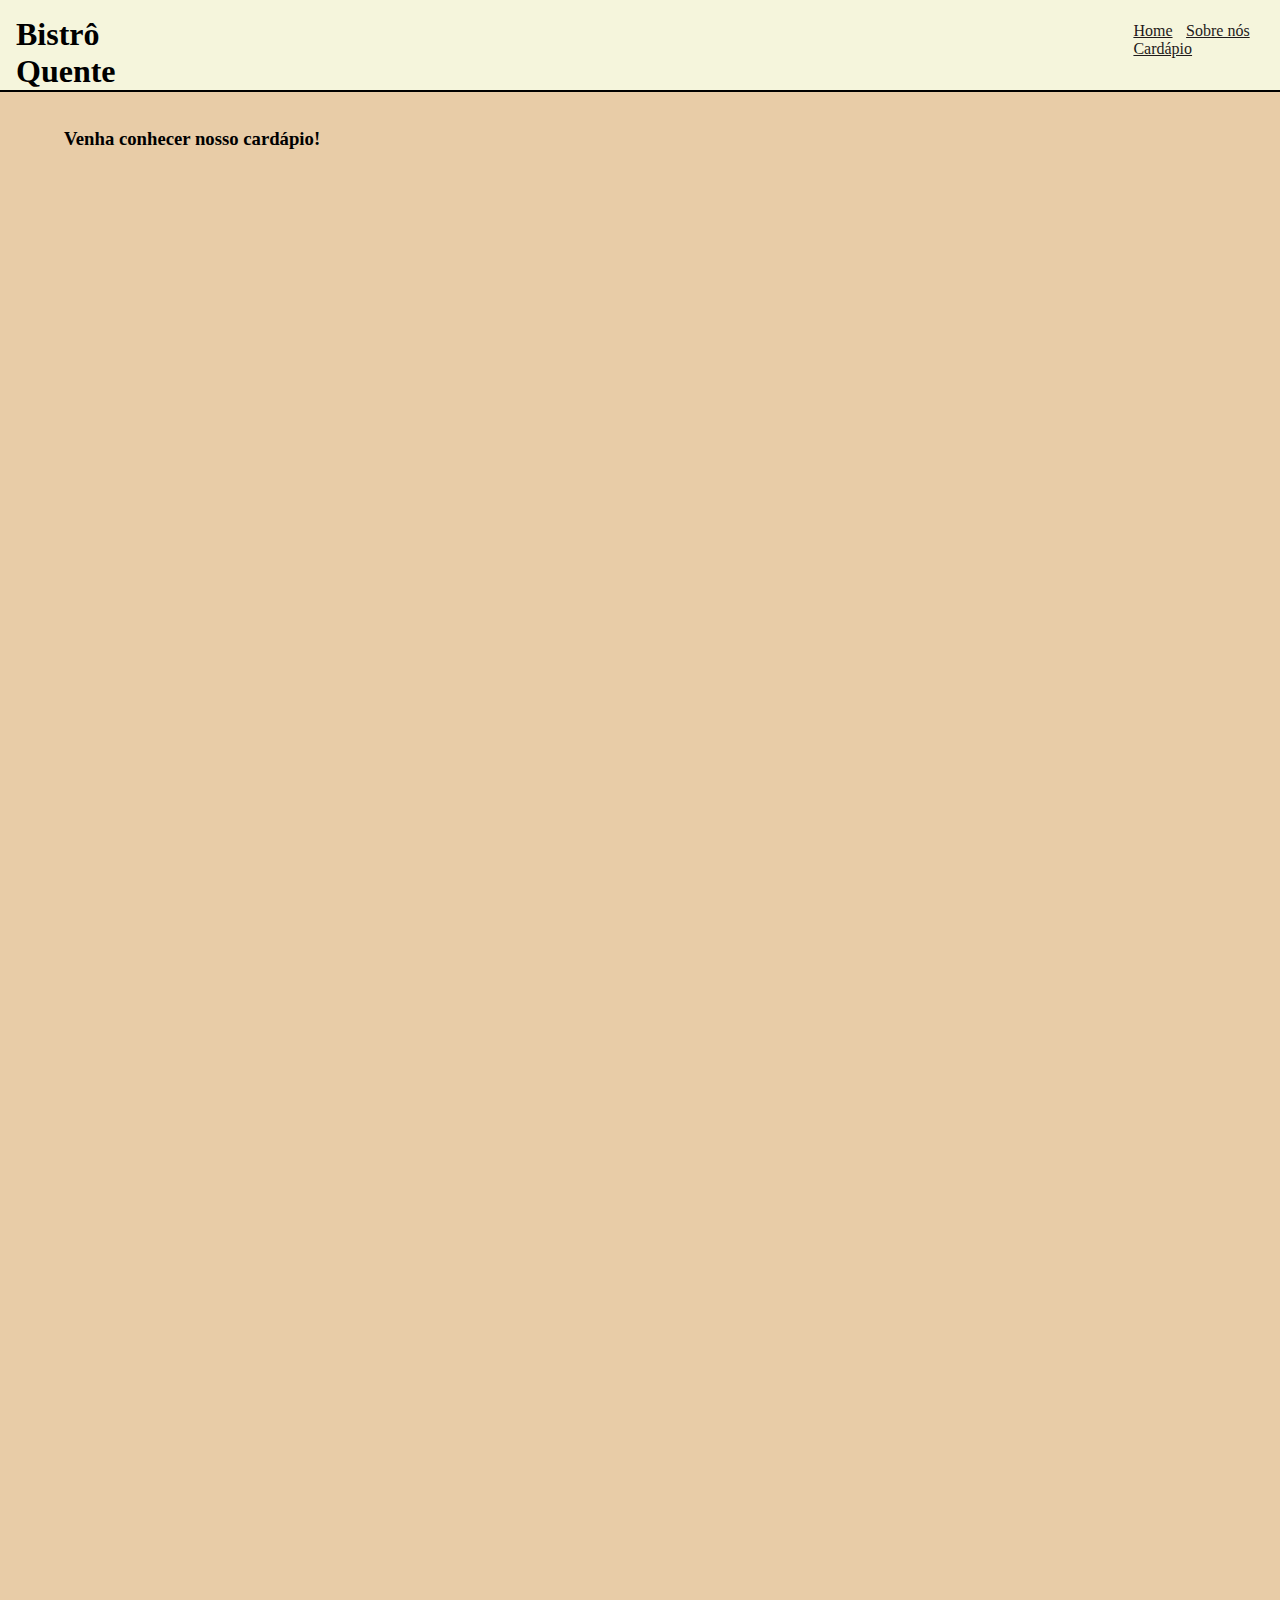
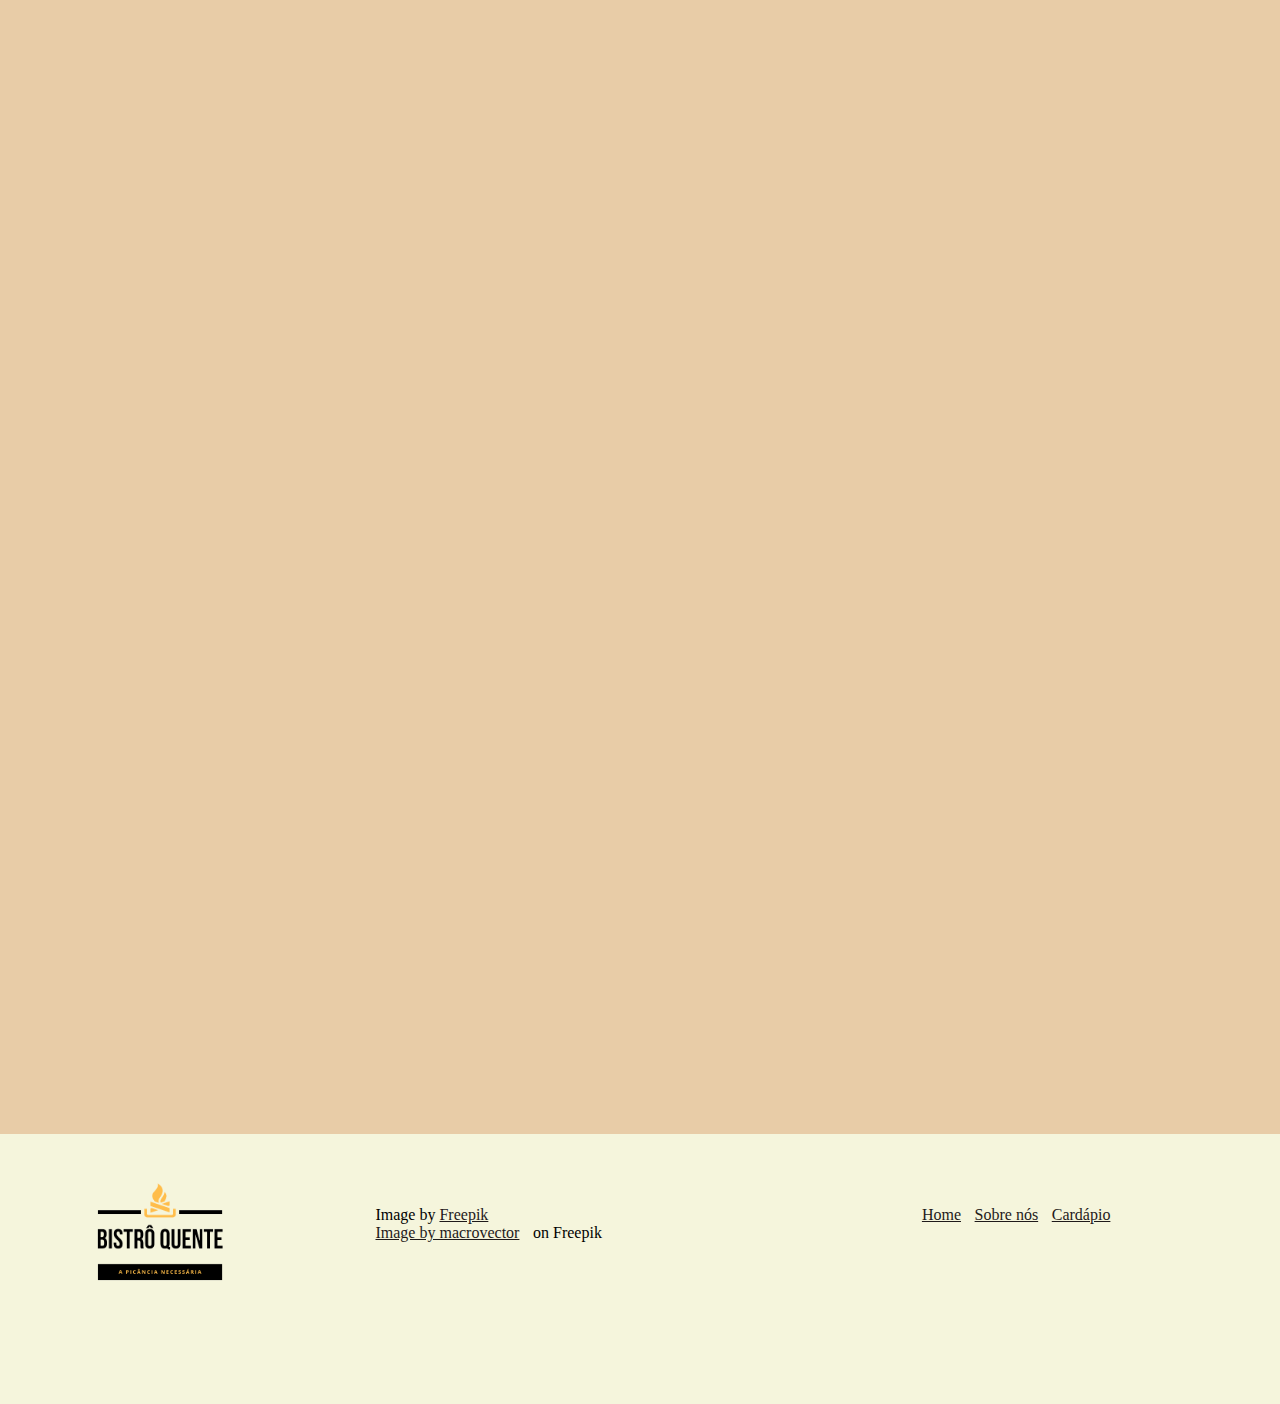
==== cardapio.html @ 6284cd27 "banner e criação de páginas" ====
<!DOCTYPE html>
<html lang="pt-br">
<head>
    <meta charset="UTF-8">
    <meta name="viewport" content="width=device-width, initial-scale=1.0">
    <title>Bistrô Quente - Cardápio</title>
    <link rel="shortcut icon" href="./images/Bistrô_Quente_logo-semFundo.png" type="image/x-icon">
    <link rel="stylesheet" href="style.css">
    <link rel="stylesheet" href="https://cdnjs.cloudflare.com/ajax/libs/font-awesome/6.4.0/css/all.min.css" integrity="sha512-iecdLmaskl7CVkqkXNQ/ZH/XLlvWZOJyj7Yy7tcenmpD1ypASozpmT/E0iPtmFIB46ZmdtAc9eNBvH0H/ZpiBw==" crossorigin="anonymous" referrerpolicy="no-referrer" />
</head>
<body>
    <header>
        <nav>
            <h1>Bistrô Quente</h1>
            <div class="links-nav">
                <a href="/index.html">Home</a>
                <a href="/sobre.html">Sobre nós</a>
                <a href="/cardapio.html">Cardápio</a>
                <i class="fa-solid fa-user"></i>
                <i class="fa-solid fa-cart-shopping"></i>
            </div>
        </nav>
    </header>
    <main>
        <section class="titulo-cardapio">
            <h3>Venha conhecer nosso cardápio!</h3>
        </section>
        <section class="card-cardapio">
            <img src="" alt="" srcset="">
            <h5></h5>
            <p></p>
        </section>
        <section class="card-cardapio">
            <img src="" alt="" srcset="">
            <h5></h5>
            <p></p>
        </section>
        <section class="card-cardapio">
            <img src="" alt="" srcset="">
            <h5></h5>
            <p></p>
        </section>
        <section class="card-cardapio">
            <img src="" alt="" srcset="">
            <h5></h5>
            <p></p>
        </section>
        <section class="card-cardapio">
            <img src="" alt="" srcset="">
            <h5></h5>
            <p></p>
        </section>
        <section class="card-cardapio">
            <img src="" alt="" srcset="">
            <h5></h5>
            <p></p>
        </section>
        <section class="card-cardapio">
            <img src="" alt="" srcset="">
            <h5></h5>
            <p></p>
        </section>
        <section class="card-cardapio">
            <img src="" alt="" srcset="">
            <h5></h5>
            <p></p>
        </section>
        <section class="card-cardapio">
            <img src="" alt="" srcset="">
            <h5></h5>
            <p></p>
        </section>
        <section class="card-cardapio">
            <img src="" alt="" srcset="">
            <h5></h5>
            <p></p>
        </section>
        <section class="card-cardapio">
            <img src="" alt="" srcset="">
            <h5></h5>
            <p></p>
        </section>
        <section class="card-cardapio">
            <img src="" alt="" srcset="">
            <h5></h5>
            <p></p>
        </section>
    </main>
    <footer>
        <img src="images\Bistrô_Quente_logo-semFundo.png" alt="logo do restaurante">
        <!--<h4>Bistrô Quente</h4>-->

        <div class="links-footer">
            <a href="/index.html">Home</a>
            <a href="/sobre.html">Sobre nós</a>
            <a href="/cardapio.html">Cardápio</a>  
        </div>
       
        <div class="icons-footer">
            <i class="fa-brands fa-facebook fa-2xl"></i>
            <i class="fa-brands fa-instagram fa-2xl"></i>  
        </div>
        <div class="creditos-img">
            <p>Image by <a href="https://www.freepik.com/free-vector/delivery-service-concept-guy-scooter_7534224.htm#query=delivery&position=27&from_view=search&track=country_rows_v1">Freepik</a></p>
            <p><a href="https://www.freepik.com/free-vector/travel-road-street-map-with-location-pin-symbol-vector-illustration_1158224.htm#query=mapa%20gps&position=2&from_view=search&track=country_rows_v1">Image by macrovector</a> on Freepik</p>
        </div>
    </footer>
</body>
</html>
---- style.css ----
*{
    margin: 0;
    font-family: Cambria, Cochin, Georgia, Times, 'Times New Roman', serif;
    
}
body{
    background-color: rgb(232, 204, 167);
    overflow-x: hidden;
}
header {
	margin: 0;
	position: sticky;
	top: 0;
	z-index: 100;
	width: 100%;
}
nav{
    position: fixed;
    background-color: beige;
    border-bottom: 2px black solid;
    width: 100vw;
    display: flex;
    height: 10%;
}
nav h1{
    margin: 1rem;
}
.links-nav{
    float: center;
    position: relative;
    padding-left: 60rem;
    margin-top: 1.4rem;
}
a{
    text-decoration:underline;
    color: rgb(31, 26, 26);
    padding-right: 0.6rem;
}
i{
    cursor: pointer;
}
.banner{
    padding-top: 12rem;
    background-image: url(/images/banner-pimenta.jpg);
    height: 350px; 
    background-position: center; 
    background-repeat: no-repeat;
    background-size: cover; 
    width: 100vw;
}
.banner h2{
    text-align: center;
    color: rgb(245, 237, 237);
    padding-top: 5%;
}
main section{
    margin: 0 4rem 4rem 4rem;
    padding-top: 8rem;
}
img{
    width:30%;
}
footer{
    background-color: beige;
    display: inline-block;
    width: 100vw;
    height: 30vh;
}
/*footer h4{
    margin:5rem;
    text-align: left;
    display: inline-flex;
    border: 1px red solid;
    margin-top: 4rem;
}*/
footer img {
    width: 15%;
    padding-left: 4rem;
}

.links-footer{
    display: inline;
    position: inline;
    float: right;
    padding: 4.5rem 10rem 0 0;
}
.icons-footer{
    display: inline;
    position: inline;
    float: right;
    padding: 4.5rem 10rem 0 0;
}
.creditos-img{
    display: inline;
    position: inline;
    float: right;
    padding: 4.5rem 10rem 0 0;
}
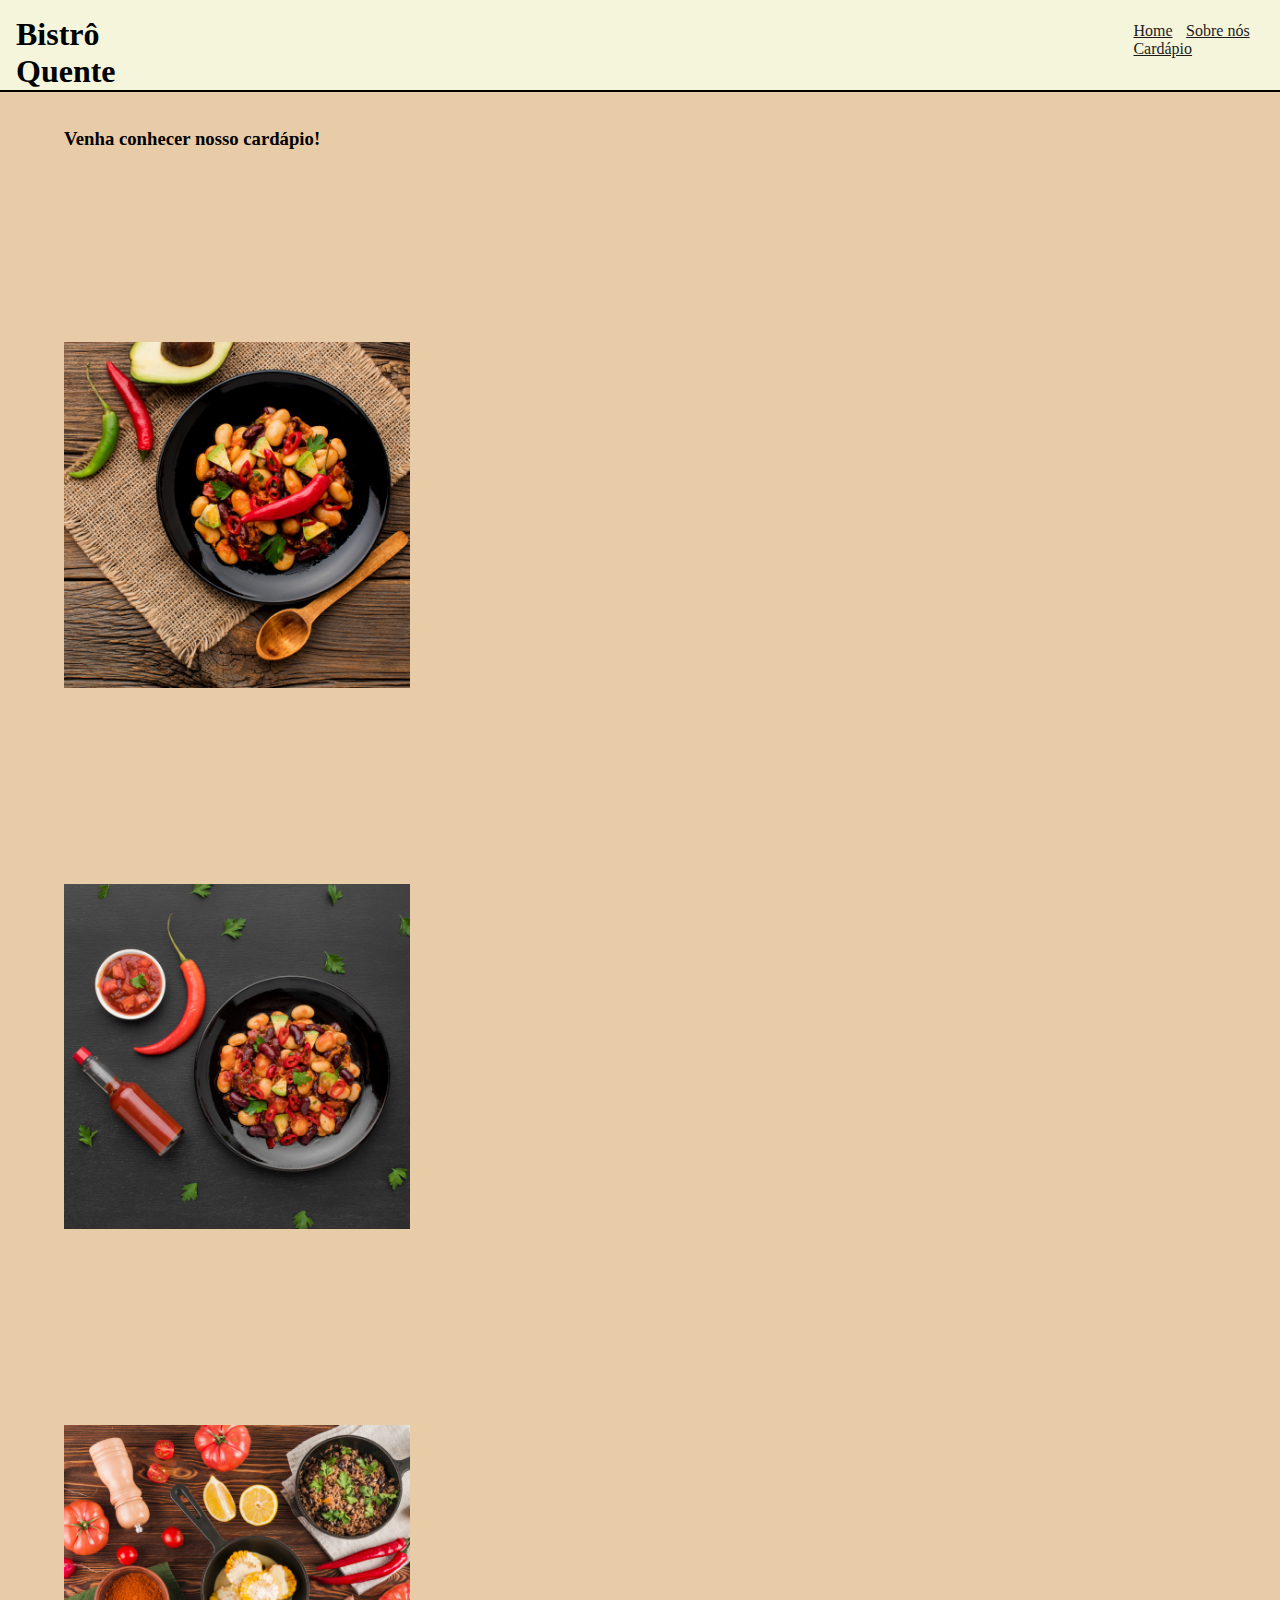
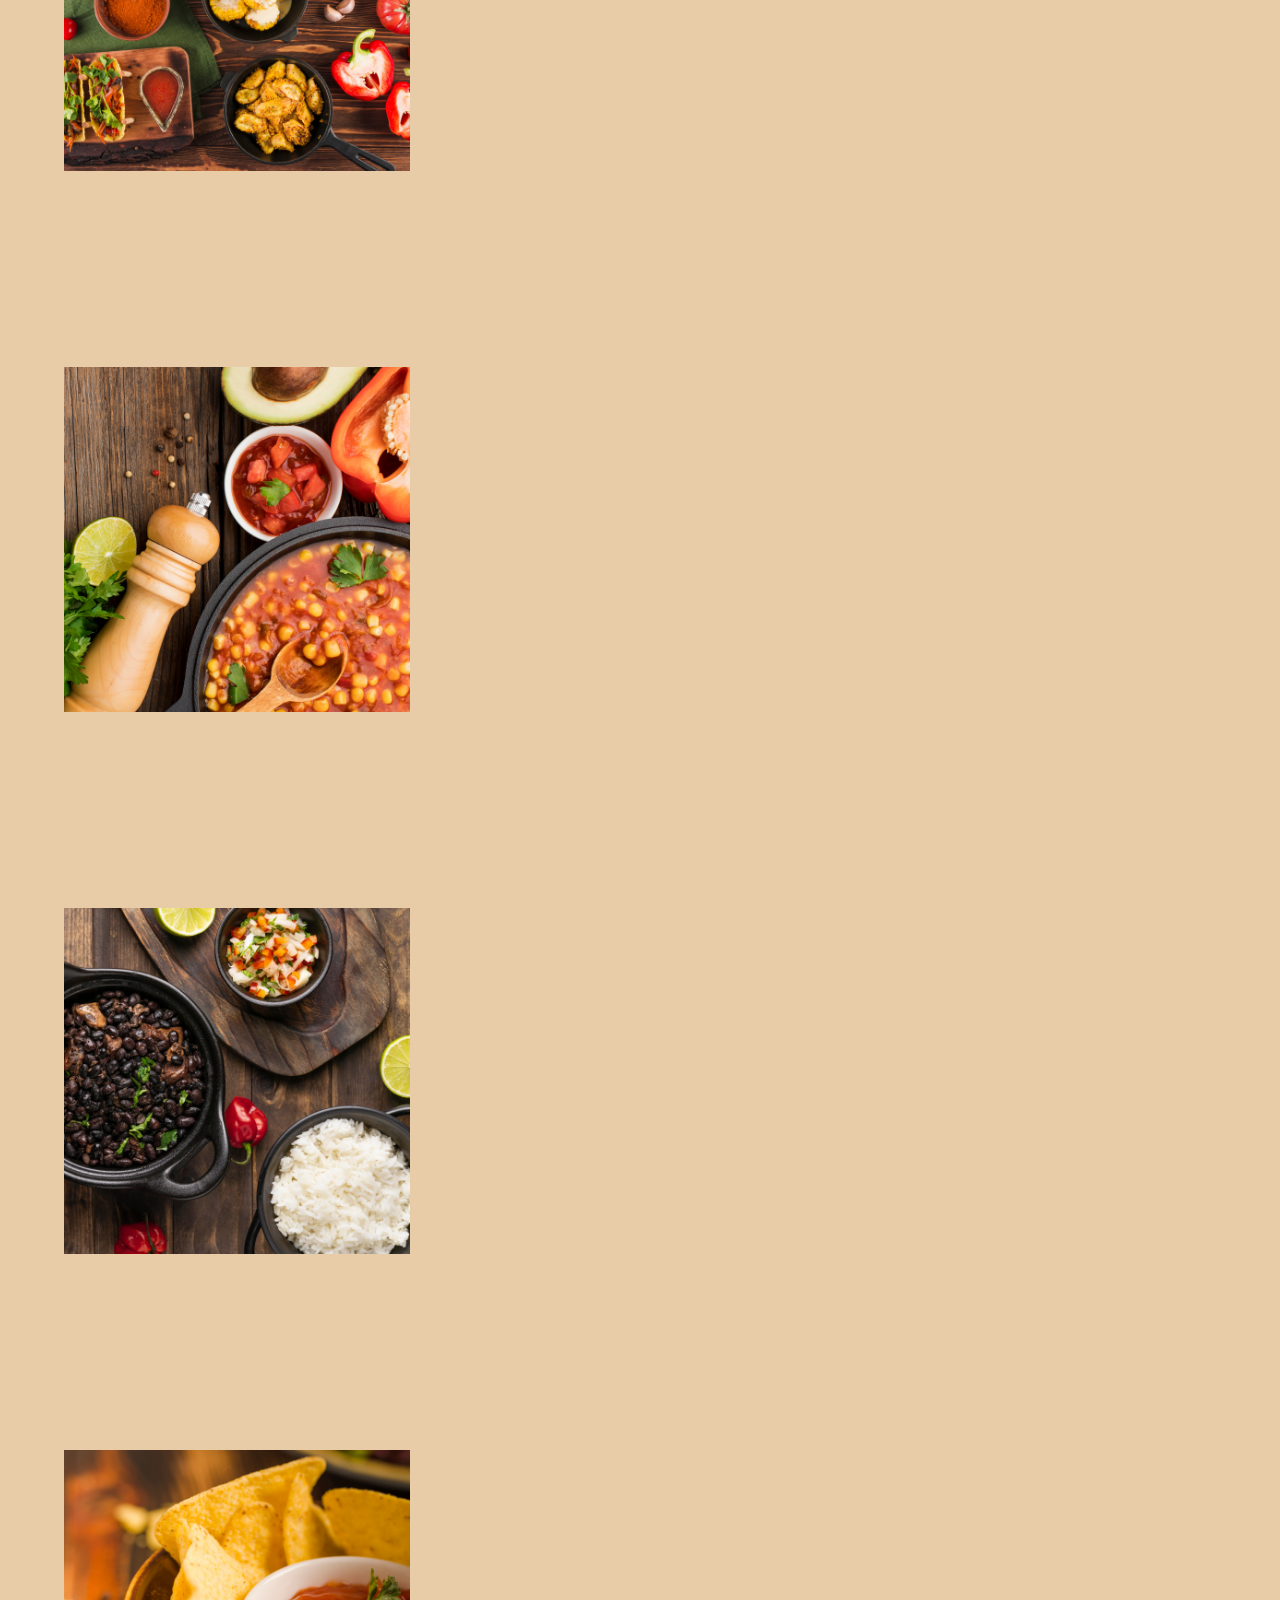
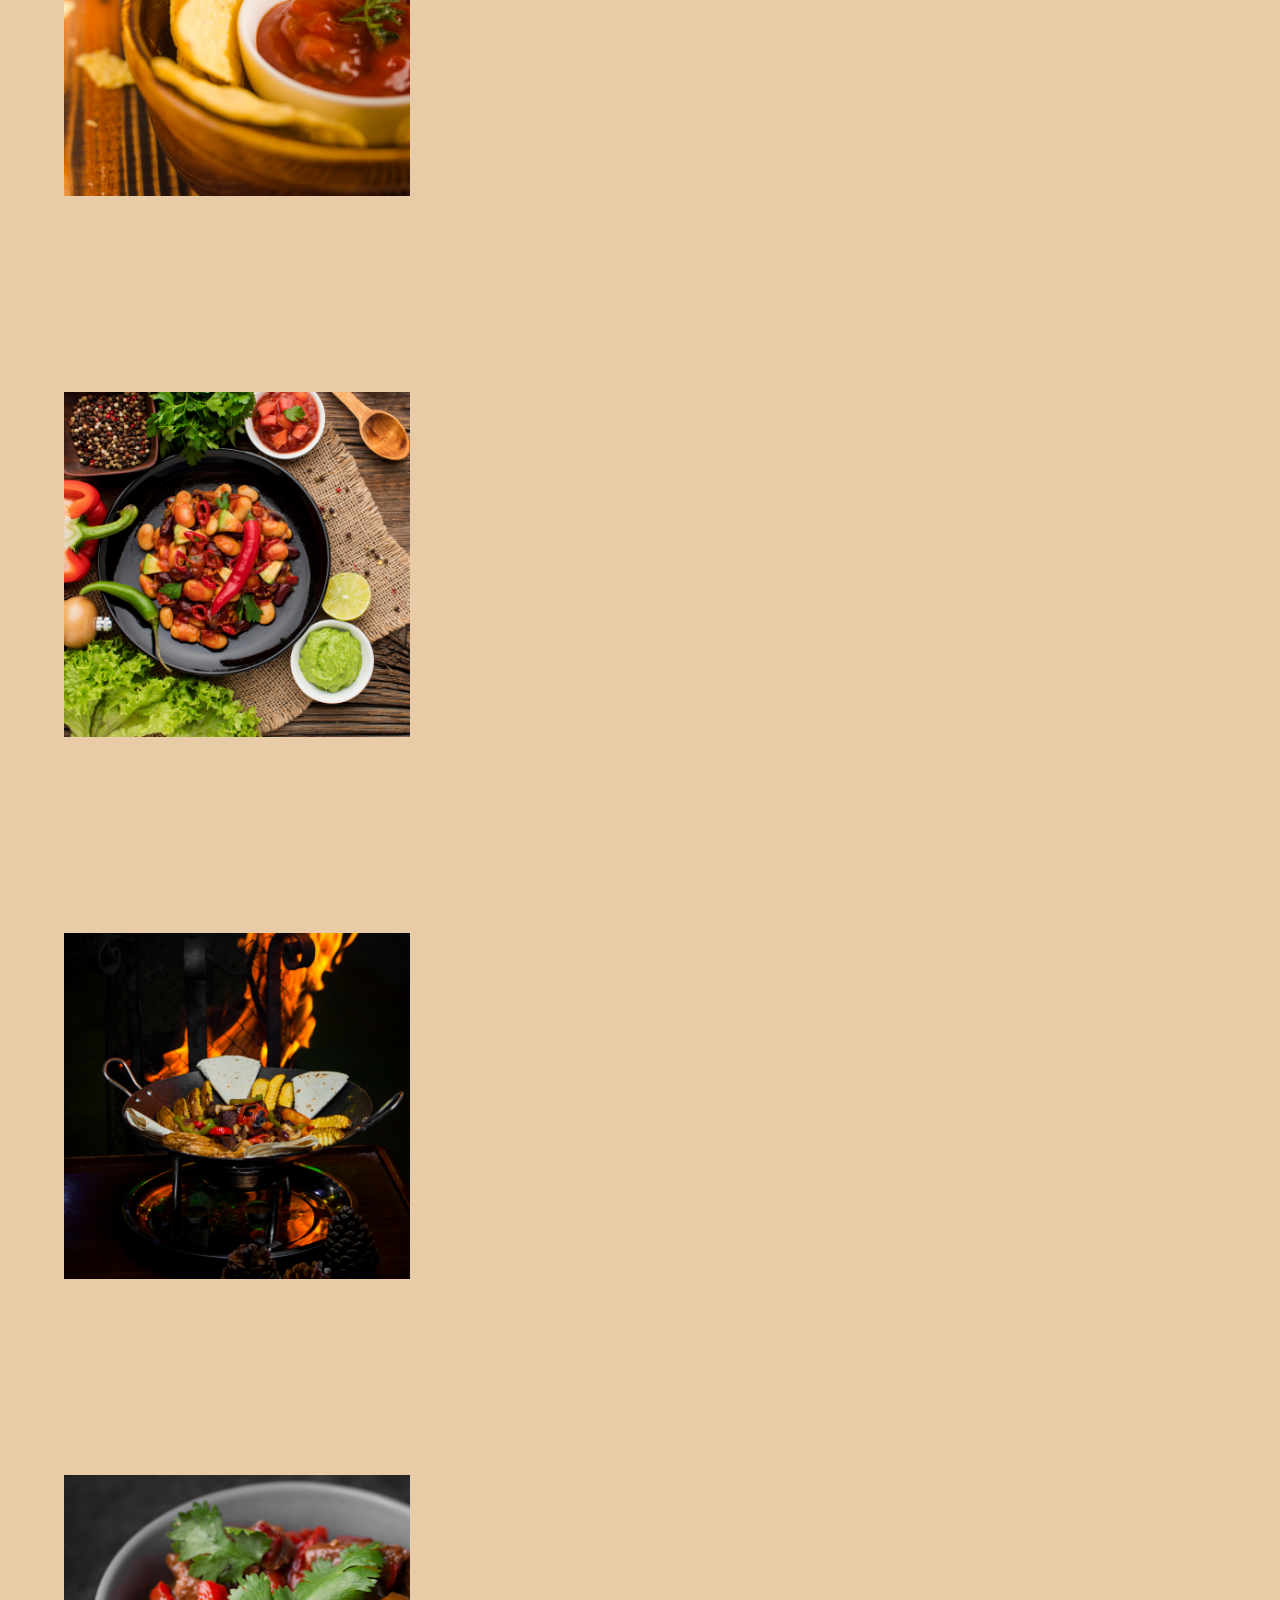
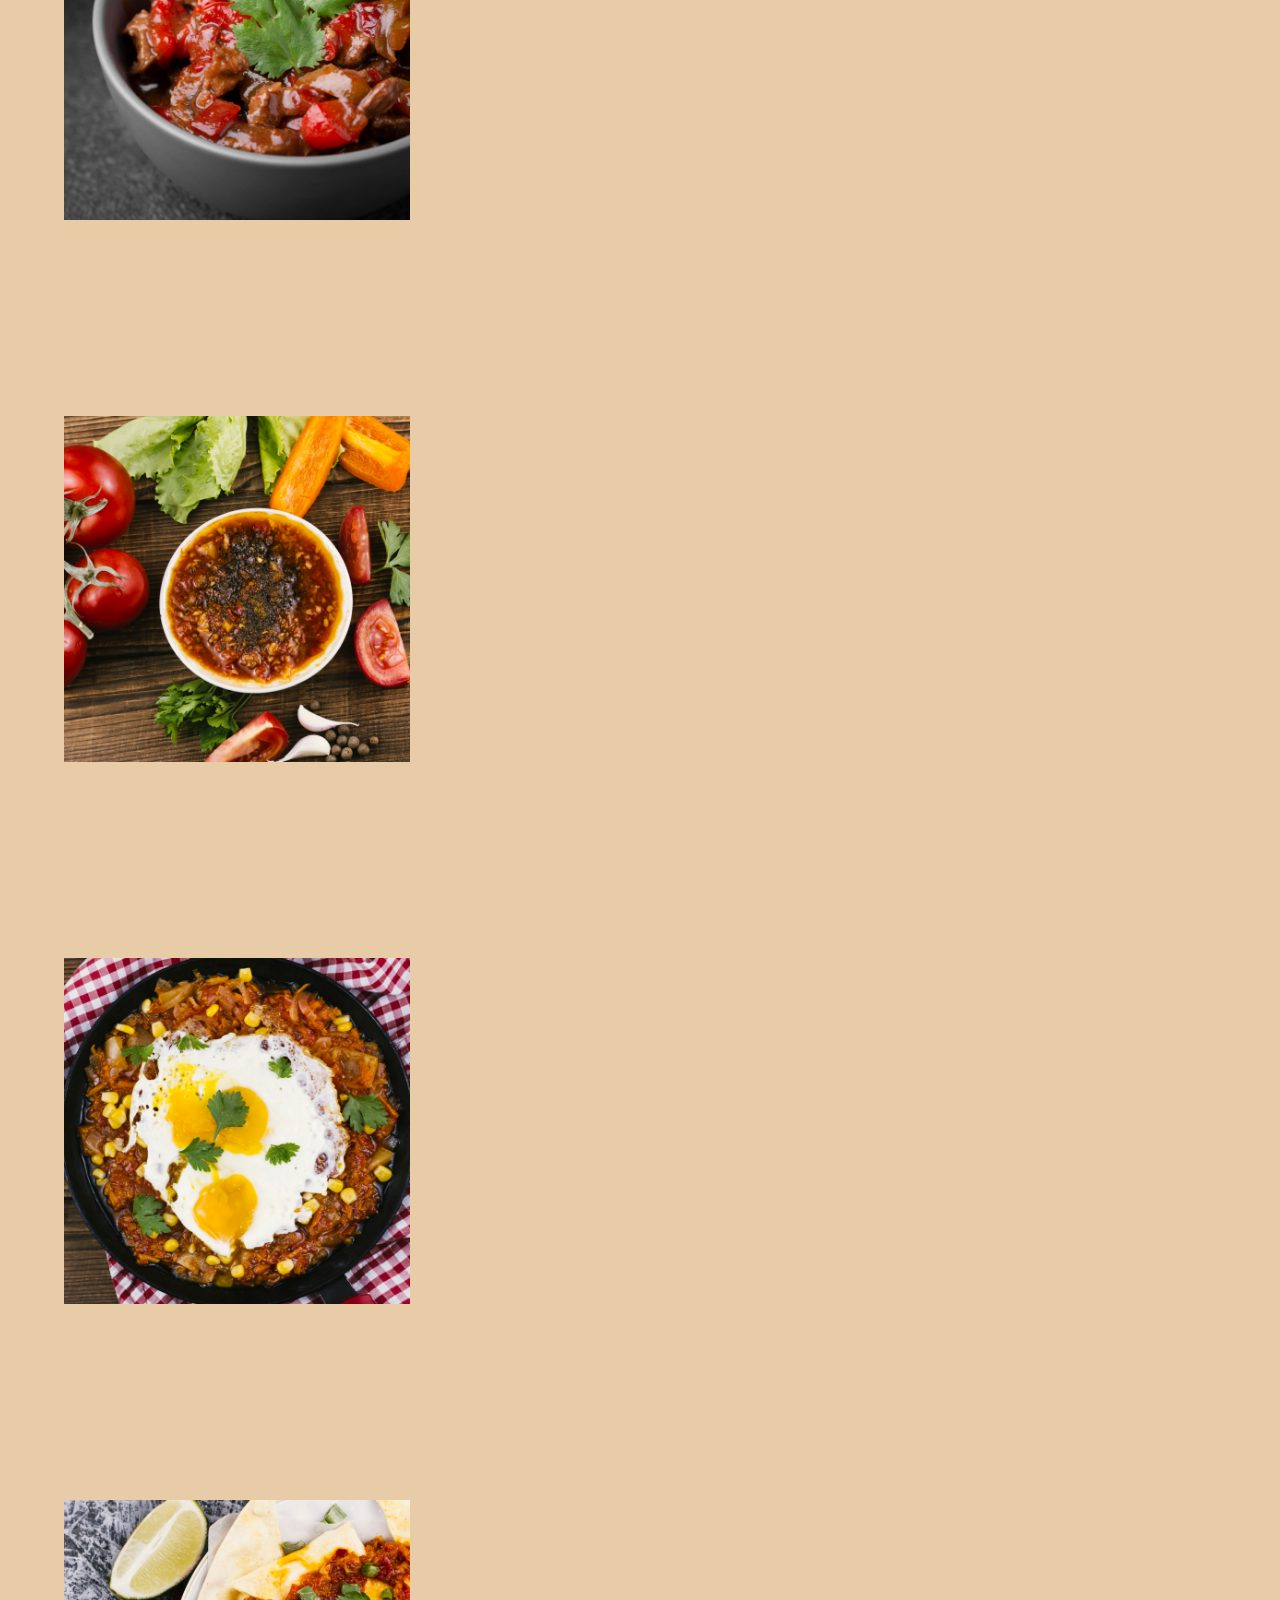
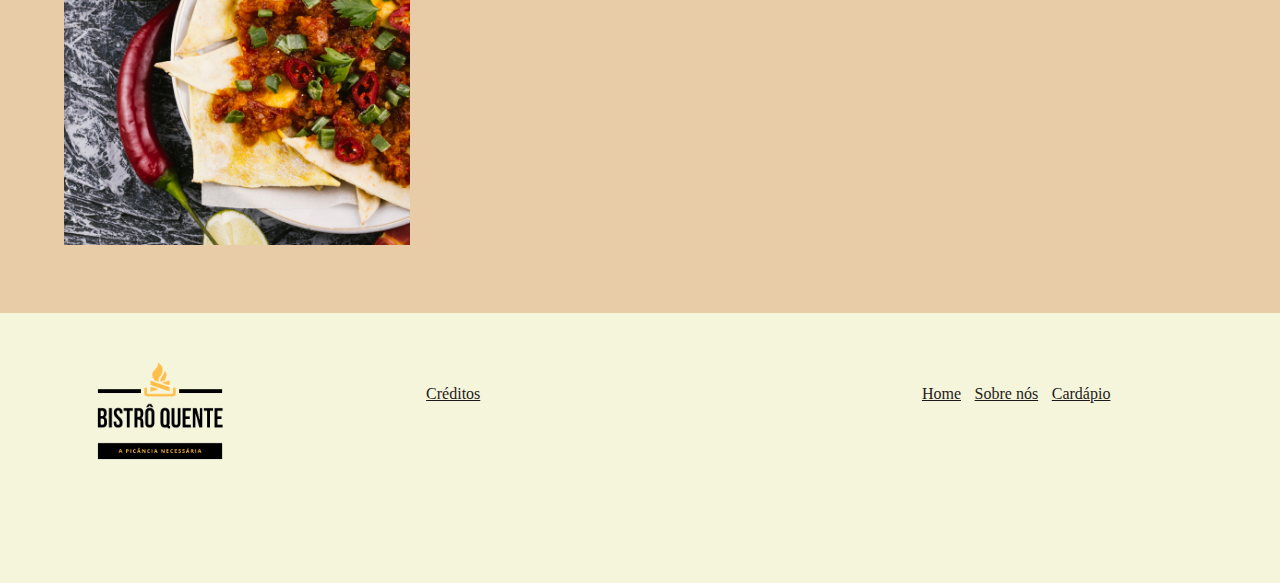
==== commit d7d1e462: "página sobre, imagens e créditos" ====
--- a/cardapio.html
+++ b/cardapio.html
@@ -26,70 +26,80 @@
             <h3>Venha conhecer nosso cardápio!</h3>
         </section>
         <section class="card-cardapio">
-            <img src="" alt="" srcset="">
-            <h5></h5>
+            <img src="/images/comida-1.jpg" alt="" srcset="">
+            <h5></h5>   
             <p></p>
         </section>
         <section class="card-cardapio">
-            <img src="" alt="" srcset="">
+            <img src="/images/comida-2.jpg" alt="" srcset="">
             <h5></h5>
+            
             <p></p>
         </section>
         <section class="card-cardapio">
-            <img src="" alt="" srcset="">
+            <img src="/images/comida-3.jpg" alt="" srcset="">
             <h5></h5>
+            
             <p></p>
         </section>
         <section class="card-cardapio">
-            <img src="" alt="" srcset="">
+            <img src="/images/comida-4.jpg" alt="" srcset="">
             <h5></h5>
+            
             <p></p>
         </section>
         <section class="card-cardapio">
-            <img src="" alt="" srcset="">
+            <img src="/images/comida-5.jpg" alt="" srcset="">
             <h5></h5>
+            
             <p></p>
         </section>
         <section class="card-cardapio">
-            <img src="" alt="" srcset="">
+            <img src="/images/comida-6.jpg" alt="" srcset="">
             <h5></h5>
+            
             <p></p>
         </section>
         <section class="card-cardapio">
-            <img src="" alt="" srcset="">
+            <img src="/images/comida-7.jpg" alt="" srcset="">
             <h5></h5>
+            
             <p></p>
         </section>
         <section class="card-cardapio">
-            <img src="" alt="" srcset="">
+            <img src="/images/comida-8.jpg" alt="" srcset="">
             <h5></h5>
+            
             <p></p>
         </section>
         <section class="card-cardapio">
-            <img src="" alt="" srcset="">
+            <img src="/images/comida-9.jpg" alt="" srcset="">
             <h5></h5>
+            
             <p></p>
         </section>
         <section class="card-cardapio">
-            <img src="" alt="" srcset="">
+            <img src="/images/comida-10.jpg" alt="" srcset="">
             <h5></h5>
+            
             <p></p>
         </section>
         <section class="card-cardapio">
-            <img src="" alt="" srcset="">
+            <img src="/images/comida-11.jpg" alt="" srcset="">
             <h5></h5>
+            
             <p></p>
         </section>
         <section class="card-cardapio">
-            <img src="" alt="" srcset="">
+            <img src="/images/comida-12.jpg" alt="" srcset="">
             <h5></h5>
+            
             <p></p>
         </section>
     </main>
     <footer>
         <img src="images\Bistrô_Quente_logo-semFundo.png" alt="logo do restaurante">
         <!--<h4>Bistrô Quente</h4>-->
-
         <div class="links-footer">
             <a href="/index.html">Home</a>
             <a href="/sobre.html">Sobre nós</a>
@@ -100,9 +110,8 @@
             <i class="fa-brands fa-facebook fa-2xl"></i>
             <i class="fa-brands fa-instagram fa-2xl"></i>  
         </div>
-        <div class="creditos-img">
-            <p>Image by <a href="https://www.freepik.com/free-vector/delivery-service-concept-guy-scooter_7534224.htm#query=delivery&position=27&from_view=search&track=country_rows_v1">Freepik</a></p>
-            <p><a href="https://www.freepik.com/free-vector/travel-road-street-map-with-location-pin-symbol-vector-illustration_1158224.htm#query=mapa%20gps&position=2&from_view=search&track=country_rows_v1">Image by macrovector</a> on Freepik</p>
+        <div class="creditos-img-cardapio">
+            <a href="/creditos.html">Créditos</a>
         </div>
     </footer>
 </body>
--- a/style.css
+++ b/style.css
@@ -96,3 +96,21 @@
     float: right;
     padding: 4.5rem 10rem 0 0;
 }
+.creditos-img-cardapio{
+    display: inline;
+    position: inline;
+    float: right;
+    padding: 4.5rem 17rem 0 0;
+}
+.creditos-main{
+    padding: 14%;
+    text-align: center;
+}
+.creditos-img-cardapios{
+    columns: 3;
+    padding: 4.5rem 17rem 0;
+}
+.centraliza-sobre{
+    text-align: center;
+    
+}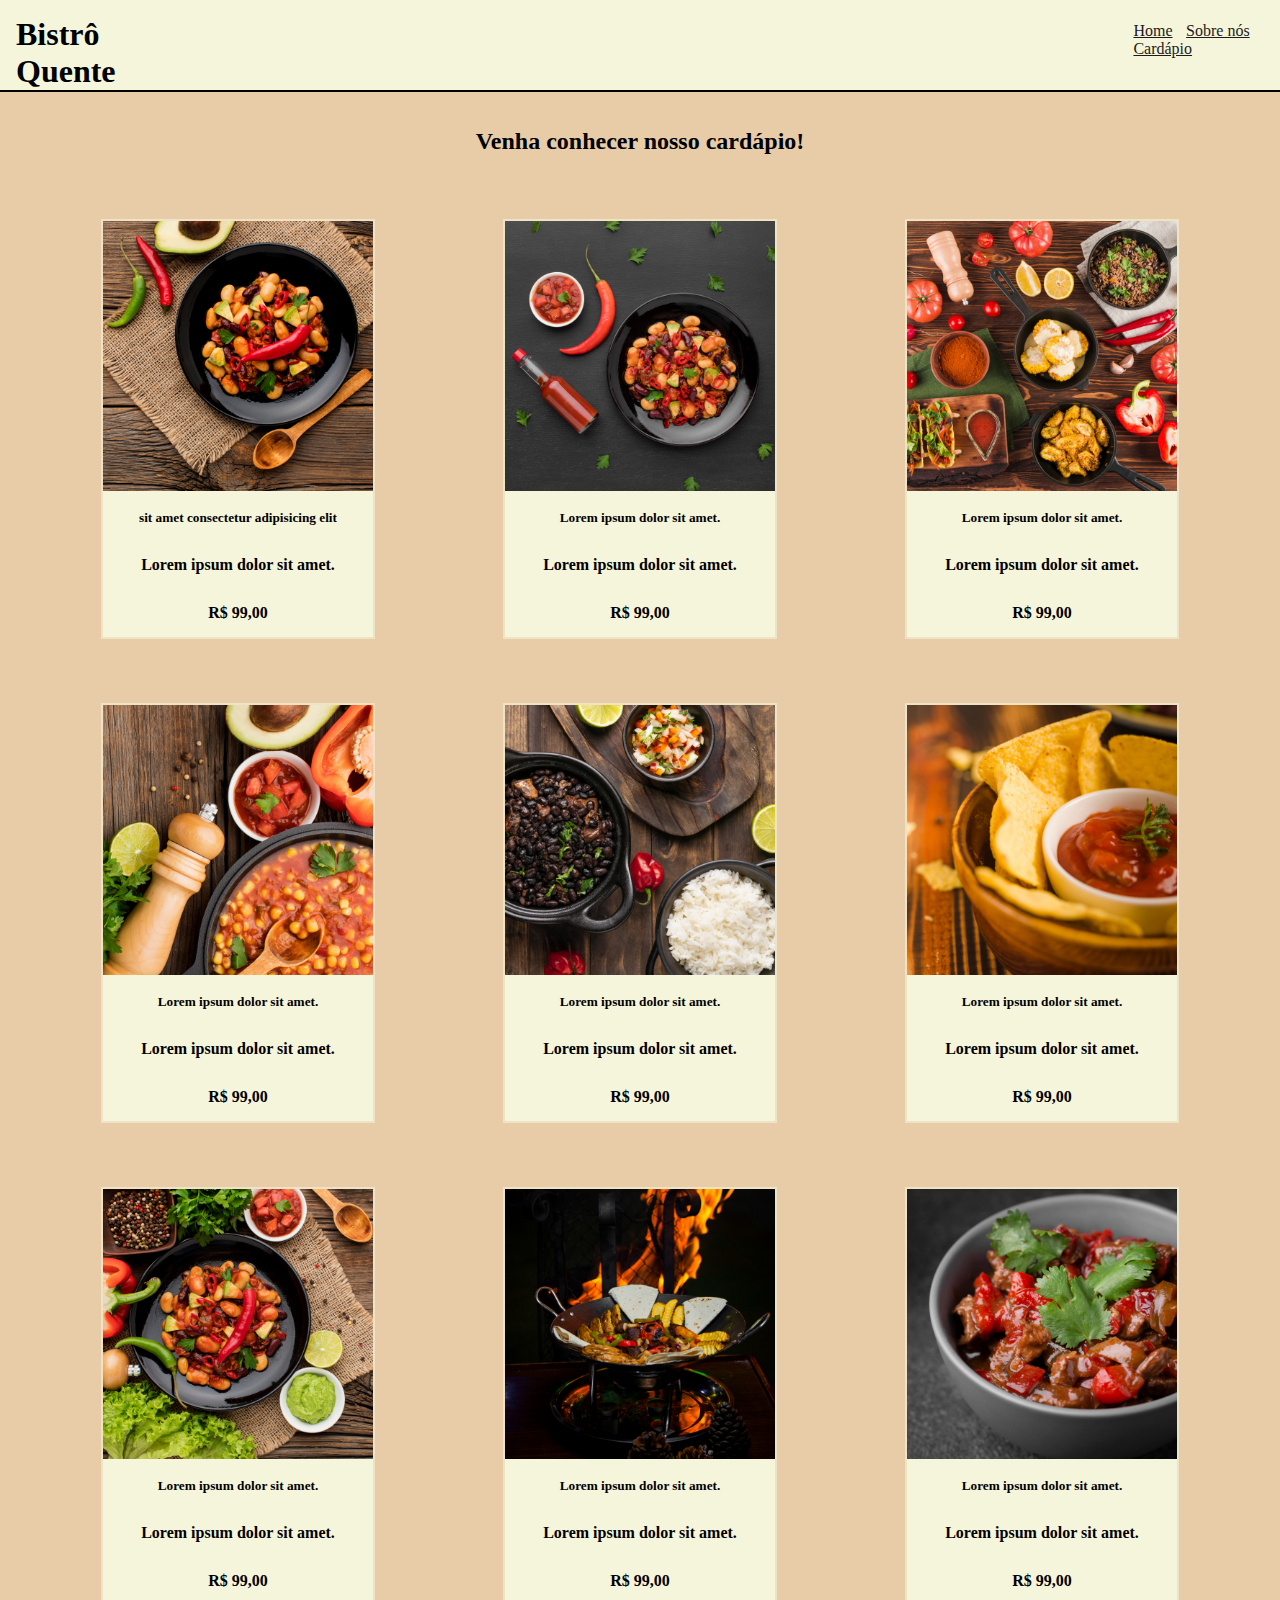
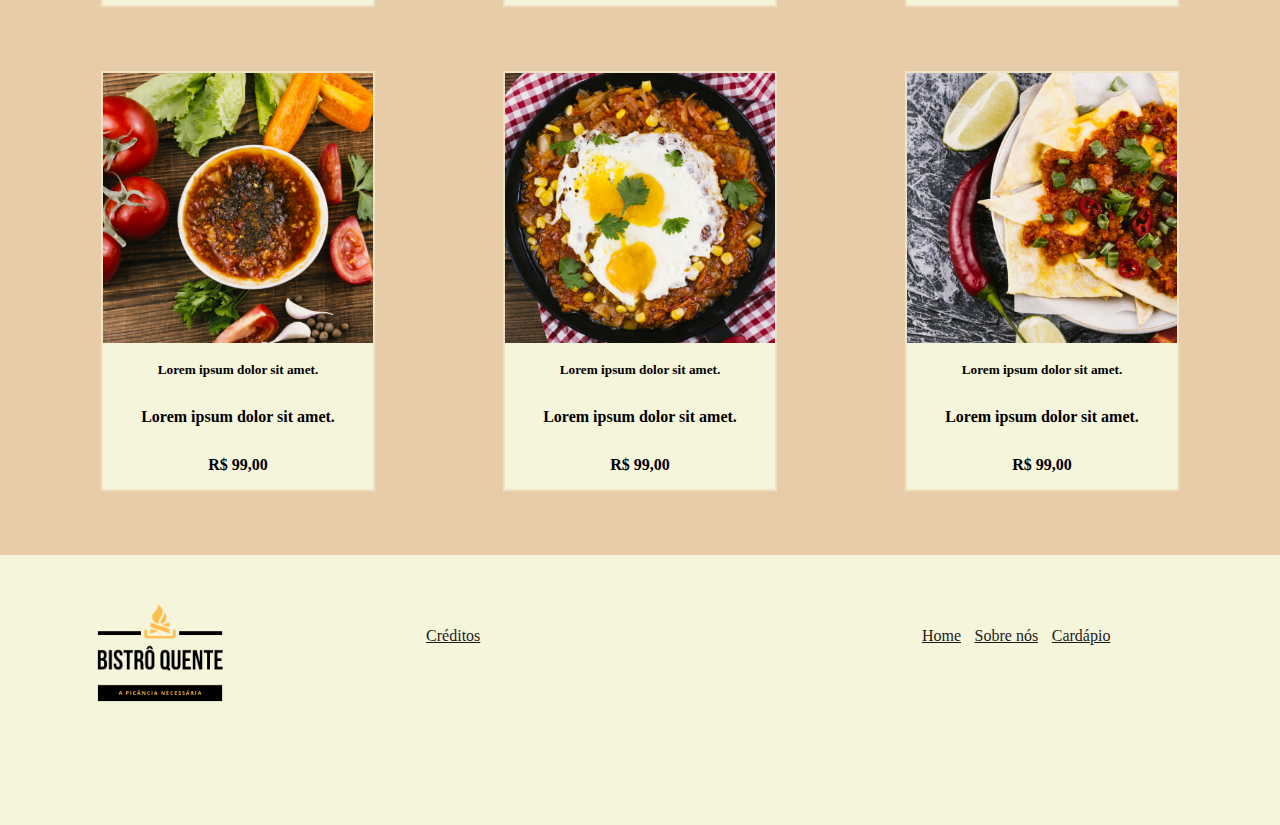
==== commit 0d412c55: "cards cardapio" ====
--- a/cardapio.html
+++ b/cardapio.html
@@ -22,91 +22,94 @@
         </nav>
     </header>
     <main>
-        <section class="titulo-cardapio">
-            <h3>Venha conhecer nosso cardápio!</h3>
+        <section class="centraliza">
+            <h2>Venha conhecer nosso cardápio!</h2>
         </section>
-        <section class="card-cardapio">
-            <img src="/images/comida-1.jpg" alt="" srcset="">
-            <h5></h5>   
-            <p></p>
-        </section>
-        <section class="card-cardapio">
-            <img src="/images/comida-2.jpg" alt="" srcset="">
-            <h5></h5>
-            
-            <p></p>
-        </section>
-        <section class="card-cardapio">
-            <img src="/images/comida-3.jpg" alt="" srcset="">
-            <h5></h5>
-            
-            <p></p>
-        </section>
-        <section class="card-cardapio">
-            <img src="/images/comida-4.jpg" alt="" srcset="">
-            <h5></h5>
-            
-            <p></p>
-        </section>
-        <section class="card-cardapio">
-            <img src="/images/comida-5.jpg" alt="" srcset="">
-            <h5></h5>
-            
-            <p></p>
-        </section>
-        <section class="card-cardapio">
-            <img src="/images/comida-6.jpg" alt="" srcset="">
-            <h5></h5>
-            
-            <p></p>
-        </section>
-        <section class="card-cardapio">
-            <img src="/images/comida-7.jpg" alt="" srcset="">
-            <h5></h5>
-            
-            <p></p>
-        </section>
-        <section class="card-cardapio">
-            <img src="/images/comida-8.jpg" alt="" srcset="">
-            <h5></h5>
-            
-            <p></p>
-        </section>
-        <section class="card-cardapio">
-            <img src="/images/comida-9.jpg" alt="" srcset="">
-            <h5></h5>
-            
-            <p></p>
-        </section>
-        <section class="card-cardapio">
-            <img src="/images/comida-10.jpg" alt="" srcset="">
-            <h5></h5>
-            
-            <p></p>
-        </section>
-        <section class="card-cardapio">
-            <img src="/images/comida-11.jpg" alt="" srcset="">
-            <h5></h5>
-            
-            <p></p>
-        </section>
-        <section class="card-cardapio">
-            <img src="/images/comida-12.jpg" alt="" srcset="">
-            <h5></h5>
-            
-            <p></p>
-        </section>
+            <div class="cards-container">
+                <section class="card-cardapio">
+                    <img src="/images/comida-1.jpg" alt="" srcset="">
+                    <h5>sit amet consectetur adipisicing elit</h5> 
+                    <p>Lorem ipsum dolor sit amet.</p>  
+                    <p>R$ 99,00</p>
+                </section>
+                <section class="card-cardapio">
+                    <img src="/images/comida-2.jpg" alt="" srcset="">
+                    <h5>Lorem ipsum dolor sit amet.</h5>
+                    <p>Lorem ipsum dolor sit amet.</p> 
+                    <p>R$ 99,00</p>
+                </section>
+                <section class="card-cardapio">
+                    <img src="/images/comida-3.jpg" alt="" srcset="">
+                    <h5>Lorem ipsum dolor sit amet.</h5>
+                    <p>Lorem ipsum dolor sit amet.</p> 
+                    <p>R$ 99,00</p>
+                </section>
+                <section class="card-cardapio">
+                    <img src="/images/comida-4.jpg" alt="" srcset="">
+                    <h5>Lorem ipsum dolor sit amet.</h5>
+                    <p>Lorem ipsum dolor sit amet.</p> 
+                    <p>R$ 99,00</p>
+                </section>
+                <section class="card-cardapio">
+                    <img src="/images/comida-5.jpg" alt="" srcset="">
+                    <h5>Lorem ipsum dolor sit amet.</h5>
+                    <p>Lorem ipsum dolor sit amet.</p> 
+                    <p>R$ 99,00</p>
+                </section>
+                <section class="card-cardapio">
+                    <img src="/images/comida-6.jpg" alt="" srcset="">
+                    <h5>Lorem ipsum dolor sit amet.</h5>
+                    <p>Lorem ipsum dolor sit amet.</p> 
+                    <p>R$ 99,00</p>
+                </section>
+                <section class="card-cardapio">
+                    <img src="/images/comida-7.jpg" alt="" srcset="">
+                    <h5>Lorem ipsum dolor sit amet.</h5>
+                    <p>Lorem ipsum dolor sit amet.</p> 
+                    <p>R$ 99,00</p>
+                </section>
+                <section class="card-cardapio">
+                    <img src="/images/comida-8.jpg" alt="" srcset="">
+                    <h5>Lorem ipsum dolor sit amet.</h5>
+                    <p>Lorem ipsum dolor sit amet.</p> 
+                    <p>R$ 99,00</p>
+                </section>
+                <section class="card-cardapio">
+                    <img src="/images/comida-9.jpg" alt="" srcset="">
+                    <h5>Lorem ipsum dolor sit amet.</h5>
+                    <p>Lorem ipsum dolor sit amet.</p> 
+                    <p>R$ 99,00</p>
+                </section>
+                <section class="card-cardapio">
+                    <img src="/images/comida-10.jpg" alt="" srcset="">
+                    <h5>Lorem ipsum dolor sit amet.</h5>
+                    <p>Lorem ipsum dolor sit amet.</p> 
+                    <p>R$ 99,00</p>
+                </section>
+                <section class="card-cardapio">
+                    <img src="/images/comida-11.jpg" alt="" srcset="">
+                    <h5>Lorem ipsum dolor sit amet.</h5>
+                    <p>Lorem ipsum dolor sit amet.</p> 
+                    <p>R$ 99,00</p>
+                </section>
+                <section class="card-cardapio">
+                    <img src="/images/comida-12.jpg" alt="" srcset="">
+                    <h5>Lorem ipsum dolor sit amet.</h5>
+                    <p>Lorem ipsum dolor sit amet.</p> 
+                    <p>R$ 99,00</p>
+                </section>
+            </div>
     </main>
     <footer>
         <img src="images\Bistrô_Quente_logo-semFundo.png" alt="logo do restaurante">
         <!--<h4>Bistrô Quente</h4>-->
-        <div class="links-footer">
+        <div class="footer">
             <a href="/index.html">Home</a>
             <a href="/sobre.html">Sobre nós</a>
             <a href="/cardapio.html">Cardápio</a>  
         </div>
        
-        <div class="icons-footer">
+        <div class="footer">
             <i class="fa-brands fa-facebook fa-2xl"></i>
             <i class="fa-brands fa-instagram fa-2xl"></i>  
         </div>
--- a/style.css
+++ b/style.css
@@ -42,7 +42,7 @@
 .banner{
     padding-top: 12rem;
     background-image: url(/images/banner-pimenta.jpg);
-    height: 350px; 
+    height: 400px; 
     background-position: center; 
     background-repeat: no-repeat;
     background-size: cover; 
@@ -66,31 +66,11 @@
     width: 100vw;
     height: 30vh;
 }
-/*footer h4{
-    margin:5rem;
-    text-align: left;
-    display: inline-flex;
-    border: 1px red solid;
-    margin-top: 4rem;
-}*/
 footer img {
     width: 15%;
     padding-left: 4rem;
 }
-
-.links-footer{
-    display: inline;
-    position: inline;
-    float: right;
-    padding: 4.5rem 10rem 0 0;
-}
-.icons-footer{
-    display: inline;
-    position: inline;
-    float: right;
-    padding: 4.5rem 10rem 0 0;
-}
-.creditos-img{
+.footer{
     display: inline;
     position: inline;
     float: right;
@@ -110,7 +90,61 @@
     columns: 3;
     padding: 4.5rem 17rem 0;
 }
-.centraliza-sobre{
+.centraliza{
     text-align: center;
-    
+}
+/*Home*/
+.display-flex{
+    display: flex;
+}
+.titulo-section-home{
+    text-align: center;
+    padding: 8rem 0 0 0;
+}
+.delivery img{
+    position: relative;
+    float: center;
+    padding: 0rem 7rem 0 7rem;
+    margin: 0;
+    border-radius: 90%;
+}
+.delivery p{
+    padding-top: 2rem;
+    padding-left: 7rem;
+    width: 50%;
+    margin: 0;
+}
+.localizacao img{
+    position: absolute;
+    float: left;
+    padding: 0rem 7rem 0 10rem;
+    width: 26%;
+    border-radius: 90%;
+}
+.localizacao p{
+    padding-top: 2rem;
+    padding-left: 40rem;
+    padding-bottom: 17rem;
+    width: 40%;
+    margin: 0;
+}
+/*Card cardapio*/
+.cards-container{  
+    display: flex;
+    flex-wrap: wrap;
+    justify-content: center;
+}
+.card-cardapio{
+    border: 2px solid rgba(232, 204, 167, 0.432);
+    width: 270px;
+    padding-top: 0;
+    background-color: beige;
+}
+.card-cardapio img{
+    width: 100%;
+}
+.card-cardapio p,h5{
+    padding: 15px;
+    font-weight: bold;
+    text-align: center;
 }